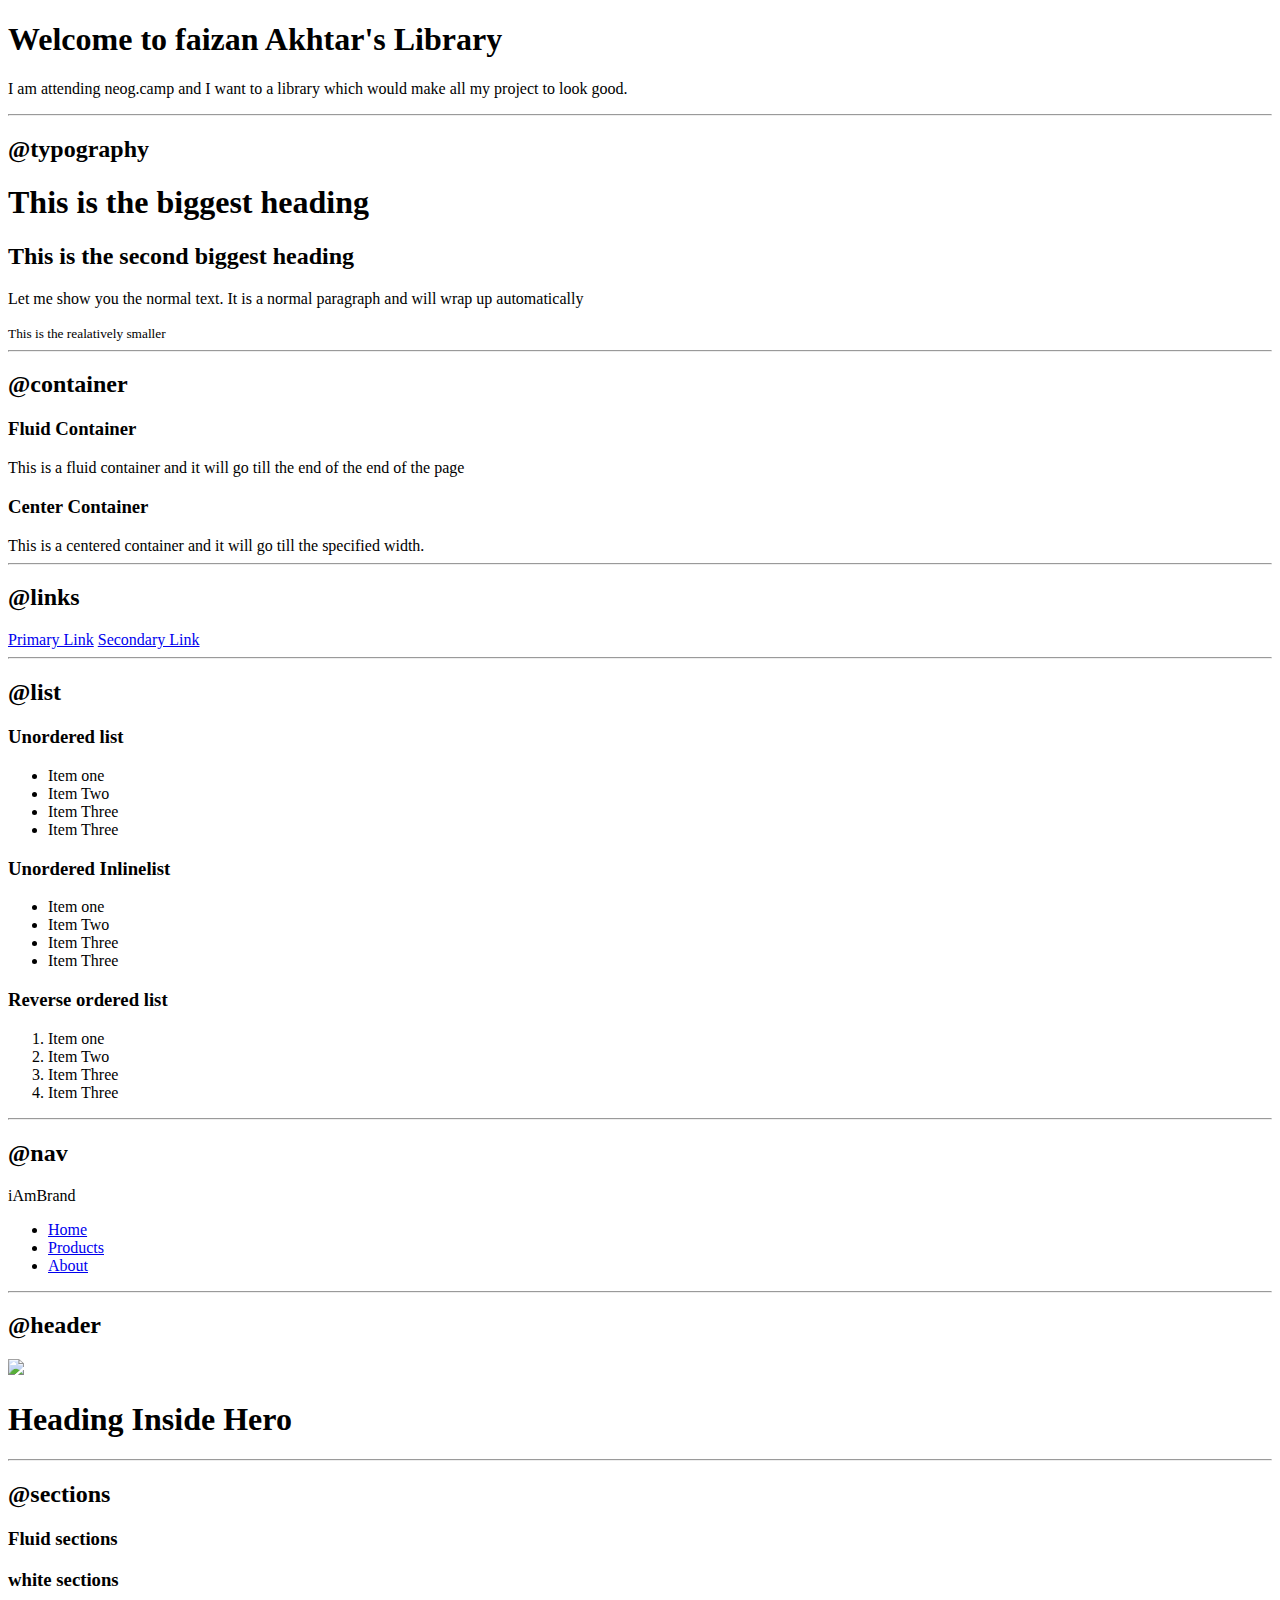
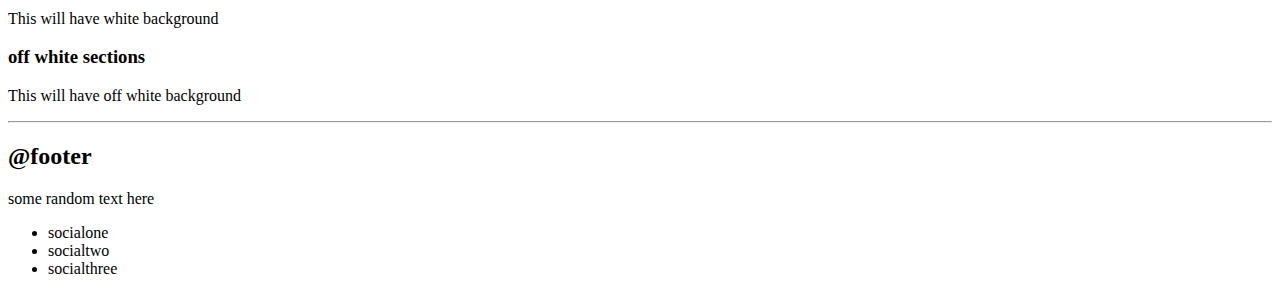
==== index.html @ d11910fe "initial commit" ====
<!DOCTYPE html>
<html lang="en">
<head>
    <meta charset="UTF-8">
    <meta http-equiv="X-UA-Compatible" content="IE=edge">
    <meta name="viewport" content="width=device-width, initial-scale=1.0">
    <title>Component Library</title>
</head>
<body>
    <h1>Welcome to faizan Akhtar's Library</h1>
    <p>
        I am attending neog.camp and I want to a library which would make all my project to look good.

    </p>
    <hr>
    <h2>@typography</h2>
    <h1>This is the biggest heading</h1>
    <h2>This is the second biggest heading</h2>
    <p>Let me show you the normal text. It is a normal paragraph and will wrap up automatically</p>
    <small>This is the realatively smaller</small> 
    <hr>   
    <h2>@container</h2>
    <h3>Fluid Container</h3>
    <div>This is a fluid container and it will go till the end of the end of the page</div>
    <h3>Center Container</h3>
    <div>This is a centered container and it will go till the specified width.</div>
    <hr>
    <h2>@links</h2>
    <a href="https://google.com">Primary Link</a>
    <a href="https://google.com">Secondary Link</a>

    <hr>
    <h2>@list</h2>
    <h3>Unordered list</h3>
    <ul>
        <li>Item one</li>
        <li>Item Two</li>
        <li>Item Three</li>
        <li>Item Three</li>
    </ul>
    <h3>Unordered Inlinelist</h3>
    <ul>
        <li>Item one</li>
        <li>Item Two</li>
        <li>Item Three</li>
        <li>Item Three</li>
    </ul>
    <h3>Reverse ordered list</h3>
    <ol>
        <li>Item one</li>
        <li>Item Two</li>
        <li>Item Three</li>
        <li>Item Three</li>
    </ol>

    <hr>

    <h2>@nav</h2>
    <nav>
        <div>iAmBrand</div>
        <ul>
            <li>
                <a href="/">Home</a>
            </li>
            <li>
                <a href="/">Products</a>
            </li>
            <li>
                <a href="/">About</a>
            </li>
        </ul>
    </nav>
    <hr>

    <h2>@header</h2>

    <header>
        <img src="images/hero.svg">
        <h1>Heading Inside Hero</h1>
    </header>

    <hr>
    <h2>@sections</h2>
    <h3>Fluid sections</h3>
    <sections>
        <h3>white sections</h3>
        <p>This will have white background</p>
    </sections>
    <sections>
        <h3>off white sections</h3>
        <p>This will have off white background</p>
    </sections>
    <hr>
    <h2>@footer</h2>
    <footer>
        <div>some random text here</div>
        <ul>
            <li>socialone</li>
            <li>socialtwo</li>
            <li>socialthree</li>
        </ul>
    </footer>




</body>
</html>
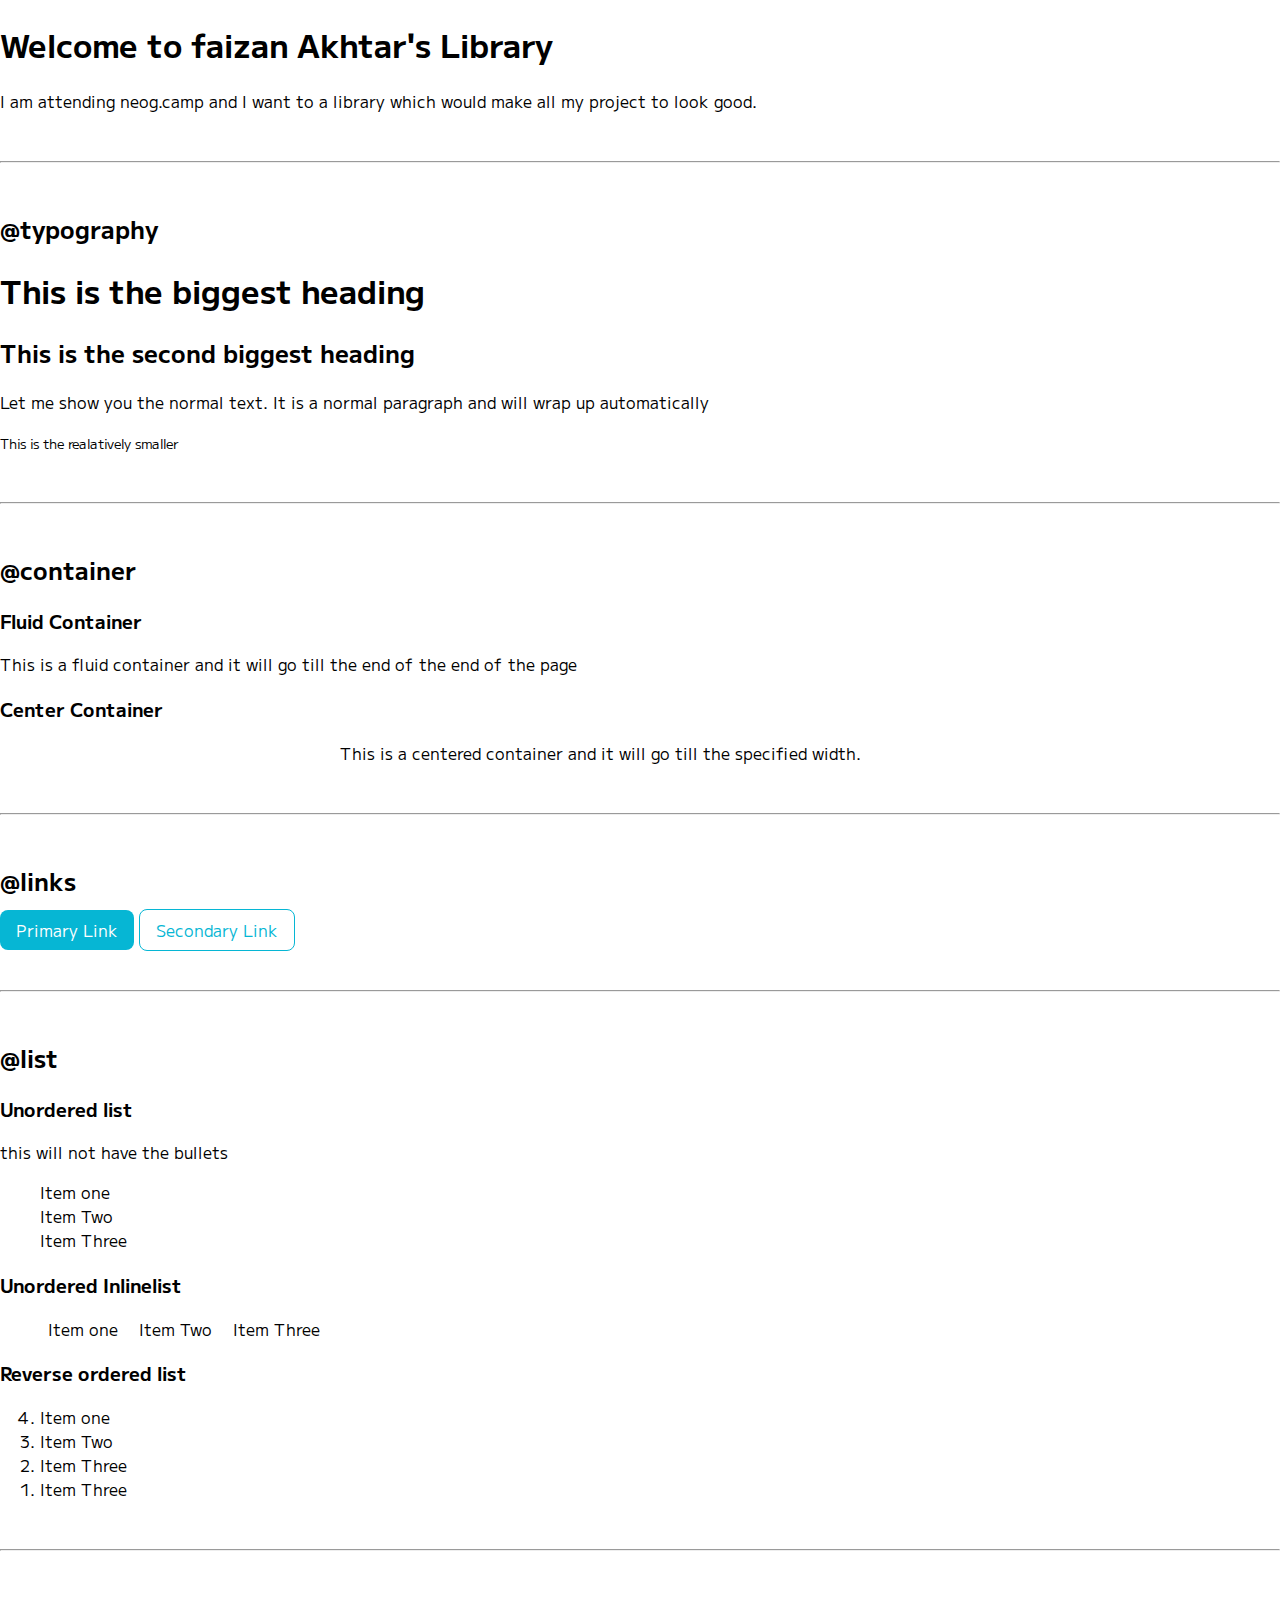
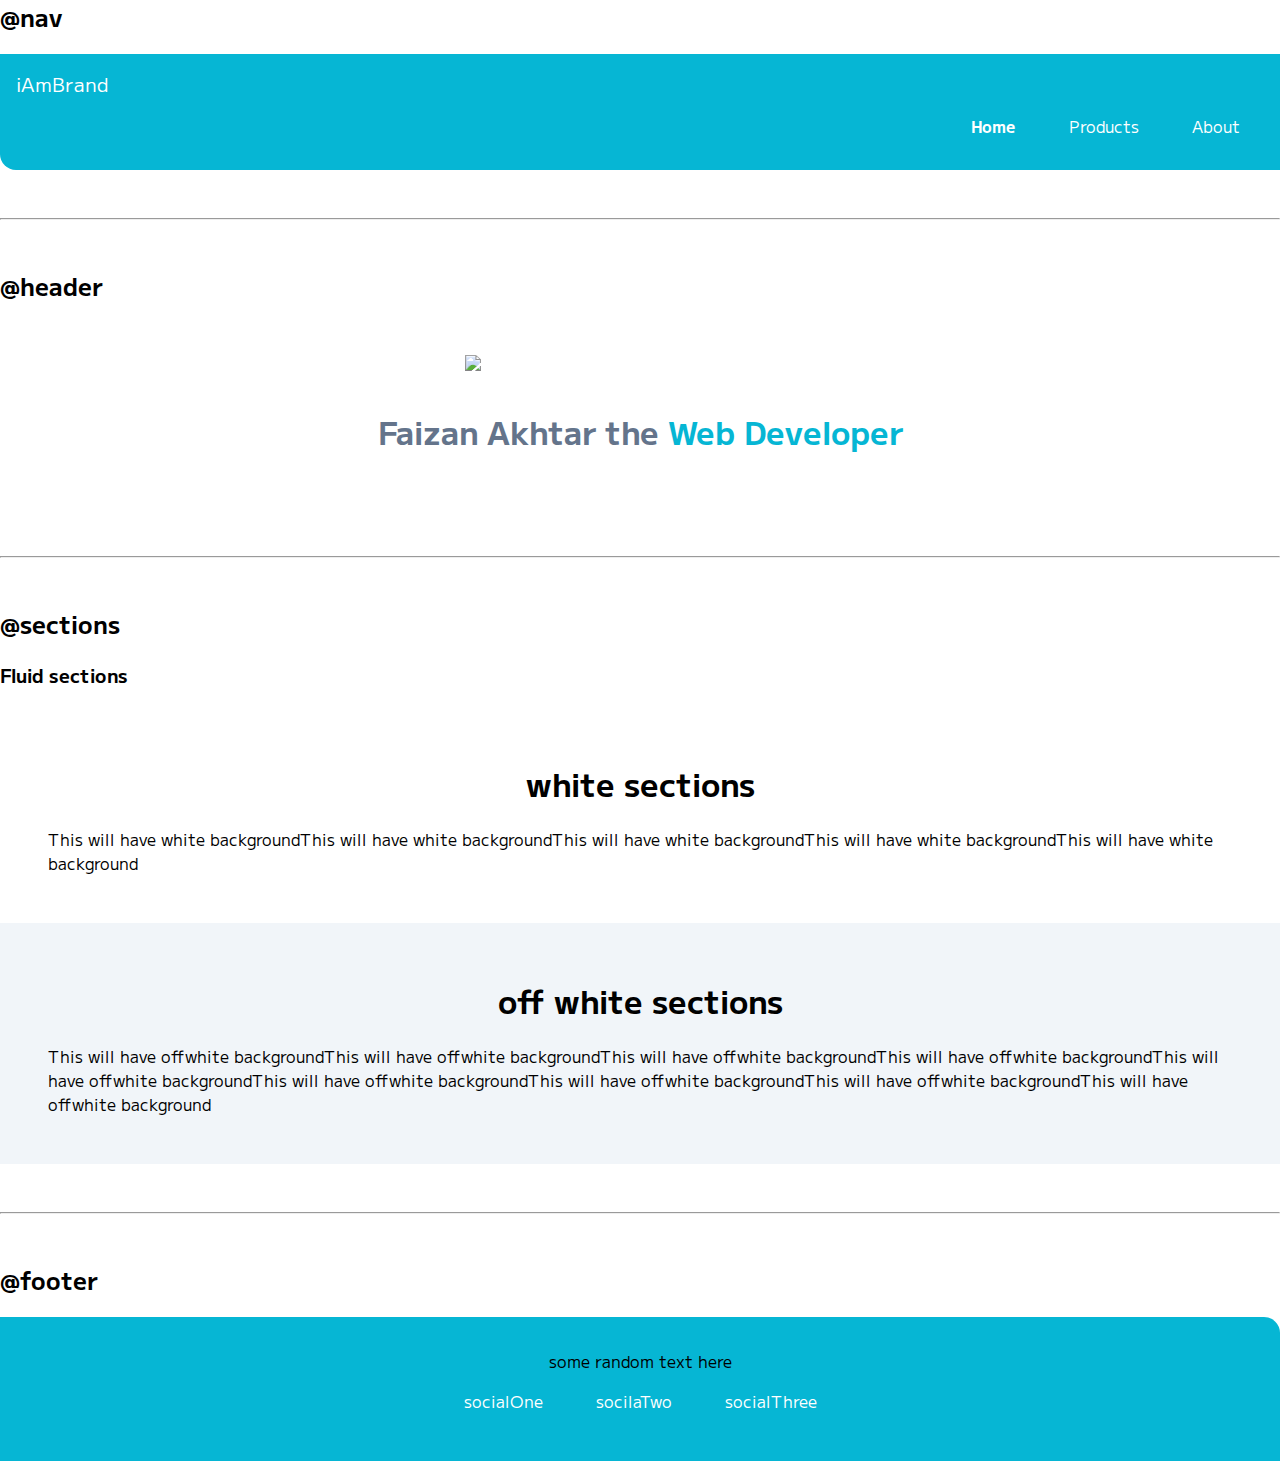
==== commit 35525b96: "style: added the CSS file" ====
--- a/index.html
+++ b/index.html
@@ -5,6 +5,7 @@
     <meta http-equiv="X-UA-Compatible" content="IE=edge">
     <meta name="viewport" content="width=device-width, initial-scale=1.0">
     <title>Component Library</title>
+    <link href="styles.css" rel="stylesheet">
 </head>
 <body>
     <h1>Welcome to faizan Akhtar's Library</h1>
@@ -21,32 +22,32 @@
     <hr>   
     <h2>@container</h2>
     <h3>Fluid Container</h3>
-    <div>This is a fluid container and it will go till the end of the end of the page</div>
+    <div class = "container-fluid">This is a fluid container and it will go till the end of the end of the page</div>
     <h3>Center Container</h3>
-    <div>This is a centered container and it will go till the specified width.</div>
+    <div class = "container container-center">This is a centered container and it will go till the specified width.</div>
     <hr>
     <h2>@links</h2>
-    <a href="https://google.com">Primary Link</a>
-    <a href="https://google.com">Secondary Link</a>
+    <a class="link primary-links" href="https://google.com">Primary Link</a>
+    <a class="link secondary-links" href="https://google.com">Secondary Link</a>
 
     <hr>
     <h2>@list</h2>
     <h3>Unordered list</h3>
-    <ul>
+    <p>this will not have the bullets </p>
+    <ul class="list-non-bullet">
         <li>Item one</li>
         <li>Item Two</li>
         <li>Item Three</li>
-        <li>Item Three</li>
     </ul>
     <h3>Unordered Inlinelist</h3>
-    <ul>
-        <li>Item one</li>
-        <li>Item Two</li>
-        <li>Item Three</li>
-        <li>Item Three</li>
+    <ul class="list-non-bullet">
+        <li class="list-item-inline">Item one</li>
+        <li class="list-item-inline">Item Two</li>
+        <li class="list-item-inline">Item Three</li>
+        
     </ul>
     <h3>Reverse ordered list</h3>
-    <ol>
+    <ol reversed>
         <li>Item one</li>
         <li>Item Two</li>
         <li>Item Three</li>
@@ -56,17 +57,17 @@
     <hr>
 
     <h2>@nav</h2>
-    <nav>
-        <div>iAmBrand</div>
-        <ul>
-            <li>
-                <a href="/">Home</a>
+    <nav class="navigation container" >
+        <div class="nev-brand">iAmBrand</div>
+        <ul class="list-non-bullet  nav-pills">
+            <li class="list-item-inline">
+                <a class="link link-active" href="/">Home</a>
             </li>
-            <li>
-                <a href="/">Products</a>
+            <li class="list-item-inline">
+                <a class="link" href="/">Products</a>
             </li>
-            <li>
-                <a href="/">About</a>
+            <li class="list-item-inline "> 
+                <a class="link  " href="/">About</a>
             </li>
         </ul>
     </nav>
@@ -74,30 +75,33 @@
 
     <h2>@header</h2>
 
-    <header>
-        <img src="images/hero.svg">
-        <h1>Heading Inside Hero</h1>
+    <header class="hero">
+        <img class="hero-image"
+        src="images/hero.svg">
+        <h1 class="hero-header">Faizan Akhtar the <span class="header-highlighter">Web Developer</span></h1>
     </header>
-
     <hr>
     <h2>@sections</h2>
     <h3>Fluid sections</h3>
-    <sections>
-        <h3>white sections</h3>
-        <p>This will have white background</p>
-    </sections>
-    <sections>
-        <h3>off white sections</h3>
-        <p>This will have off white background</p>
-    </sections>
+    <section class="section">
+        <div class="container center-container">
+            <h1>white sections</h1>
+            <p>This will have white backgroundThis will have white backgroundThis will have white backgroundThis will have white backgroundThis will have white background</p></div>
+        
+    </section>
+    <section class="section ow">
+        <div class="container center-container">
+            <h1>off white sections</h1>
+            <p>This will have offwhite backgroundThis will have offwhite backgroundThis will have offwhite backgroundThis will have offwhite backgroundThis will have offwhite backgroundThis will have offwhite backgroundThis will have offwhite backgroundThis will have offwhite backgroundThis will have offwhite background</p></div>
+    </section>
     <hr>
     <h2>@footer</h2>
-    <footer>
-        <div>some random text here</div>
-        <ul>
-            <li>socialone</li>
-            <li>socialtwo</li>
-            <li>socialthree</li>
+    <footer class="footer ">
+        <div class="footer-heading">some random text here</div>
+        <ul class="social-links list-non-bullet" >
+            <li class="list-item-inline"><a class="link" href="/">socialOne</a></li>
+            <li class="list-item-inline"><a class="link" href="/">socilaTwo</a></li>
+            <li class="list-item-inline"><a class="link" href="/ ">socialThree</a></li>
         </ul>
     </footer>
 
--- a/styles.css
+++ b/styles.css
@@ -0,0 +1,129 @@
+@import url('https://fonts.googleapis.com/css2?family=M+PLUS+1&display=swap');
+
+:root {
+    --primary-color: #06b6d4;
+    --dark-grey: #64748b;
+    --off-white: #f1f5f9;
+
+
+}
+
+body {
+    font-family: 'M PLUS 1', sans-serif;
+    margin: 0px;
+}
+
+hr {
+    margin: 3rem 0rem;
+}
+/* container */
+.container {
+    padding: 0rem 1rem;
+}
+
+.container-center {
+    max-width: 600px;
+    margin: auto;
+}
+
+/* links  */
+.link{
+    text-decoration: none;
+    padding: 0.5rem 1rem;
+}
+.primary-links {
+    background-color: var(--primary-color);
+    border-radius: 0.5rem;
+    color: white;
+}
+.secondary-links {
+    background-color: white;
+    color: var(--primary-color
+    );
+    border-radius: 0.5rem;
+    border: 1px solid var(--primary-color);
+}
+/* lists  */
+.list{
+
+}
+.list-non-bullet {
+    list-style: none;
+}
+.list-item-inline {
+    display: inline;
+    padding: 0rem 0.5rem;
+}
+
+.navigation {
+    background-color: var(--primary-color);
+    color: white;
+    padding: 1rem;
+    border-bottom-left-radius: 1rem;
+}
+.navigation .nev-brand {
+    /* font-weight: bold; */
+    font-size: 1.2rem;
+}
+.navigation .nav-pills {
+    text-align: right;
+}
+
+.navigation .link {
+    color: white;
+}
+.navigation .link-active {
+    font-weight: bolder;
+}
+
+/* header  */
+.hero {
+    padding: 2rem;
+}
+.hero .hero-image {
+    max-width: 350px;
+    display: block;
+    margin: auto;
+} 
+.hero .hero-header {
+    padding-top: 1rem;
+    color: var(--dark-grey);
+    font-weight: bold;
+    text-align: center;
+}
+
+.hero .hero-header .header-highlighter{
+    color: var(--primary-color);
+}
+
+/* sections  */
+.section {
+    padding: 2rem;
+}
+.section h1 {
+    text-align: center;
+    
+}
+.ow {
+    background-color: var(--off-white);
+}
+
+/* footer */
+
+.footer {
+    background-color: var(--primary-color);
+    padding: 2rem 1rem;
+    text-align: center;
+    border-top-right-radius: 1rem;
+
+}
+
+.footer .link{
+    color: white; 
+}
+
+.footer ul{
+    padding-inline-start: 0%;
+}
+
+
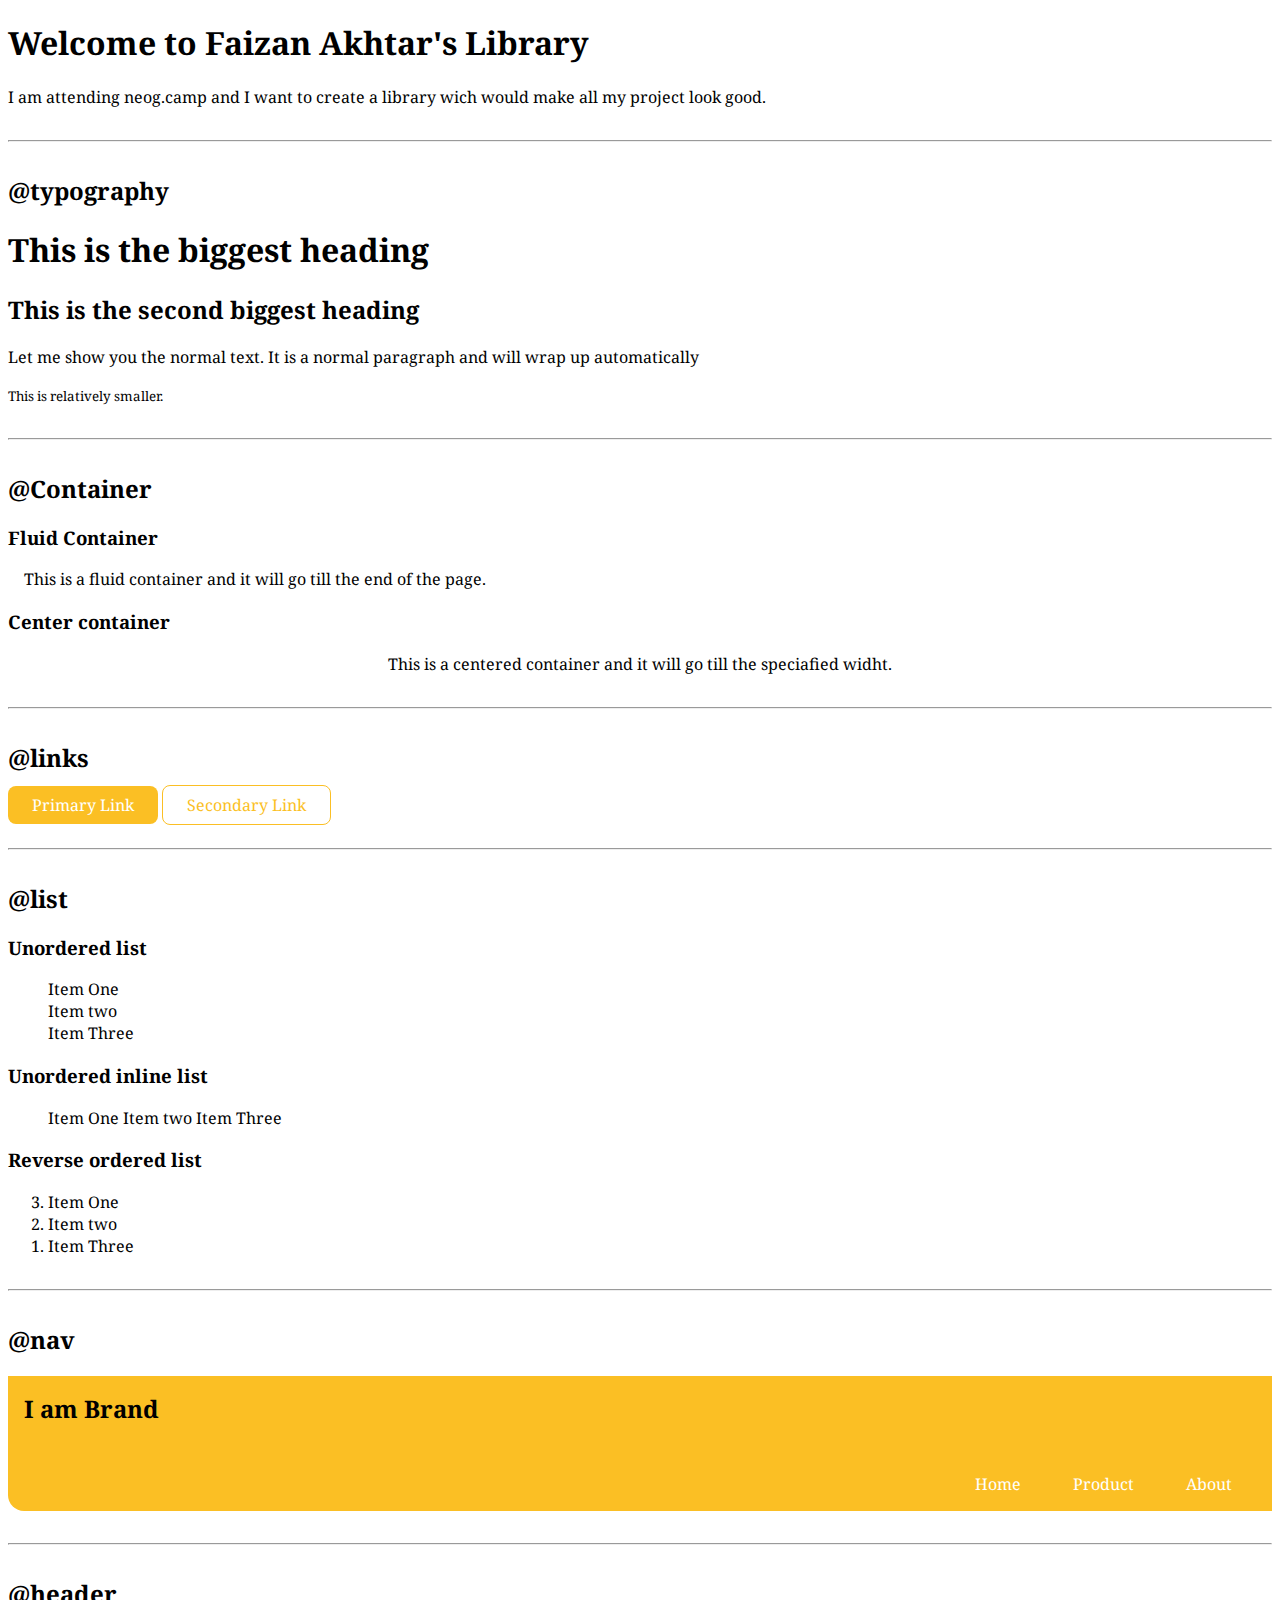
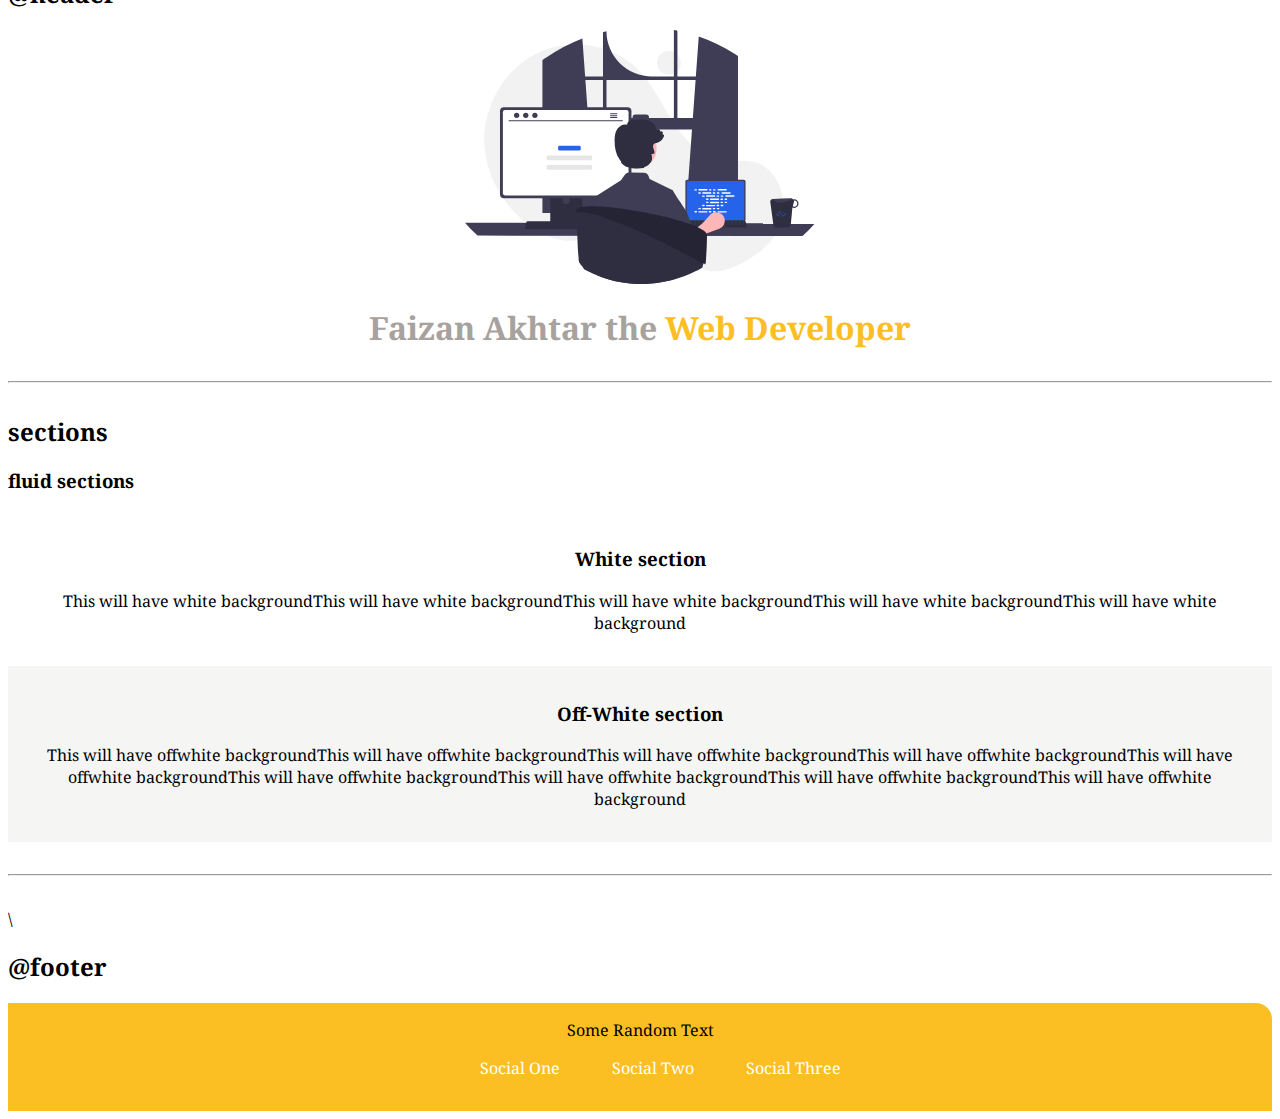
==== commit cc37f72c: "revised" ====
--- a/index.html
+++ b/index.html
@@ -5,103 +5,90 @@
     <meta http-equiv="X-UA-Compatible" content="IE=edge">
     <meta name="viewport" content="width=device-width, initial-scale=1.0">
     <title>Component Library</title>
-    <link href="styles.css" rel="stylesheet">
+    <link rel="stylesheet" href="styles.css">
 </head>
 <body>
-    <h1>Welcome to faizan Akhtar's Library</h1>
-    <p>
-        I am attending neog.camp and I want to a library which would make all my project to look good.
-
-    </p>
+    <h1>Welcome to Faizan Akhtar's Library</h1>
+    <p>I am attending neog.camp and I want to create a library wich would make all my project look good.</p>
     <hr>
     <h2>@typography</h2>
     <h1>This is the biggest heading</h1>
     <h2>This is the second biggest heading</h2>
     <p>Let me show you the normal text. It is a normal paragraph and will wrap up automatically</p>
-    <small>This is the realatively smaller</small> 
-    <hr>   
-    <h2>@container</h2>
+    <small>This is relatively smaller.</small>
+    <hr>
+    <h2>@Container</h2>
     <h3>Fluid Container</h3>
-    <div class = "container-fluid">This is a fluid container and it will go till the end of the end of the page</div>
-    <h3>Center Container</h3>
-    <div class = "container container-center">This is a centered container and it will go till the specified width.</div>
+    <div class="container">This is a fluid container and it will go till the end of the page.</div>
+    <h3>Center container</h3>
+    <div class="container container-center">This is a centered container and it will go till the speciafied widht.</div>
     <hr>
     <h2>@links</h2>
-    <a class="link primary-links" href="https://google.com">Primary Link</a>
-    <a class="link secondary-links" href="https://google.com">Secondary Link</a>
-
+    <a class="link link-primary" href="/">Primary Link</a>
+    <a class="link link-secondary" href="/">Secondary Link</a>
     <hr>
     <h2>@list</h2>
     <h3>Unordered list</h3>
-    <p>this will not have the bullets </p>
-    <ul class="list-non-bullet">
-        <li>Item one</li>
-        <li>Item Two</li>
+    <ul class="list-no-bullet">
+        <li>Item One</li>
+        <li>Item two</li>
         <li>Item Three</li>
     </ul>
-    <h3>Unordered Inlinelist</h3>
-    <ul class="list-non-bullet">
-        <li class="list-item-inline">Item one</li>
-        <li class="list-item-inline">Item Two</li>
+    <h3>Unordered inline list</h3>
+    <ul class="list-no-bullet">
+        <li class="list-item-inline">Item One</li>
+        <li class="list-item-inline">Item two</li>
         <li class="list-item-inline">Item Three</li>
-        
     </ul>
     <h3>Reverse ordered list</h3>
     <ol reversed>
-        <li>Item one</li>
-        <li>Item Two</li>
-        <li>Item Three</li>
+        <li>Item One</li>
+        <li>Item two</li>
         <li>Item Three</li>
     </ol>
-
     <hr>
-
     <h2>@nav</h2>
-    <nav class="navigation container" >
-        <div class="nev-brand">iAmBrand</div>
-        <ul class="list-non-bullet  nav-pills">
+    <header class="navigation">
+        <div class="brand">I am Brand</div>
+        <ul class="list-no-bullet nav-pills">
             <li class="list-item-inline">
-                <a class="link link-active" href="/">Home</a>
+                <a class="link" href="/">Home</a></li>
+            <li class="list-item-inline">
+                <a class="link" href="/">Product</a>
             </li>
             <li class="list-item-inline">
-                <a class="link" href="/">Products</a>
-            </li>
-            <li class="list-item-inline "> 
-                <a class="link  " href="/">About</a>
-            </li>
+                <a class="link" href="/">About</a></li>
         </ul>
-    </nav>
-    <hr>
-
-    <h2>@header</h2>
-
-    <header class="hero">
-        <img class="hero-image"
-        src="images/hero.svg">
-        <h1 class="hero-header">Faizan Akhtar the <span class="header-highlighter">Web Developer</span></h1>
     </header>
     <hr>
-    <h2>@sections</h2>
-    <h3>Fluid sections</h3>
-    <section class="section">
-        <div class="container center-container">
-            <h1>white sections</h1>
-            <p>This will have white backgroundThis will have white backgroundThis will have white backgroundThis will have white backgroundThis will have white background</p></div>
-        
+    <h2>@header</h2>
+    <img class="hero-image" src="/Images/hero.svg" alt="">
+    <h1 class="hero-text">Faizan Akhtar the <span class="highlighted">Web Developer</span></h1>
+    <hr>
+    <h2>sections</h2>
+    <h3>fluid sections</h3>
+    <section class="section ">
+        <h3>White section</h3>
+        <p>This will have white backgroundThis will have white backgroundThis will have white backgroundThis will have white backgroundThis will have white background</p>
     </section>
-    <section class="section ow">
-        <div class="container center-container">
-            <h1>off white sections</h1>
-            <p>This will have offwhite backgroundThis will have offwhite backgroundThis will have offwhite backgroundThis will have offwhite backgroundThis will have offwhite backgroundThis will have offwhite backgroundThis will have offwhite backgroundThis will have offwhite backgroundThis will have offwhite background</p></div>
+    <section class="section section-ow">
+        <h3>Off-White section</h3>
+        <p>This will have offwhite backgroundThis will have offwhite backgroundThis will have offwhite backgroundThis will have offwhite backgroundThis will have offwhite backgroundThis will have offwhite backgroundThis will have offwhite backgroundThis will have offwhite backgroundThis will have offwhite background</p>
     </section>
-    <hr>
+    <hr>\
     <h2>@footer</h2>
-    <footer class="footer ">
-        <div class="footer-heading">some random text here</div>
-        <ul class="social-links list-non-bullet" >
-            <li class="list-item-inline"><a class="link" href="/">socialOne</a></li>
-            <li class="list-item-inline"><a class="link" href="/">socilaTwo</a></li>
-            <li class="list-item-inline"><a class="link" href="/ ">socialThree</a></li>
+    <footer class="footer">
+        <div>Some Random Text</div>
+        <ul>
+            <li class="list-item-inline">
+                <a class="link" href="/">Social One</a>
+            </li>
+            <li class="list-item-inline">
+                <a class="link" href="/">Social Two</a>
+            </li>
+            <li class="list-item-inline">
+                <a class="link" href="/">Social Three</a>
+            </li>
         </ul>
     </footer>
 
--- a/styles.css
+++ b/styles.css
@@ -1,129 +1,93 @@
-@import url('https://fonts.googleapis.com/css2?family=M+PLUS+1&display=swap');
+@import url('https://fonts.googleapis.com/css2?family=Noto+Serif:ital@1&display=swap');
 
 :root {
-    --primary-color: #06b6d4;
-    --dark-grey: #64748b;
-    --off-white: #f1f5f9;
+    --primary-color: #fbbf24
+    ;
+    --grey: #a8a29e;
+    --off-white: #f5f5f4;
+
 
 
 }
 
 body {
-    font-family: 'M PLUS 1', sans-serif;
-    margin: 0px;
+    font-family: 'Noto Serif', serif;
 }
-
 hr {
-    margin: 3rem 0rem;
+    margin: 2rem 0rem;
 }
 /* container */
 .container {
     padding: 0rem 1rem;
 }
+.container-center {
+    text-align: center;
+}
+.link {
+    text-decoration: none;
+    padding: 0.5rem 1.5rem;
+}
+.link-primary {
+    background-color: var(--primary-color);
+    color: white;
+    border-radius: 0.5rem;
 
-.container-center {
-    max-width: 600px;
-    margin: auto;
 }
-
-/* links  */
-.link{
-    text-decoration: none;
-    padding: 0.5rem 1rem;
-}
-.primary-links {
-    background-color: var(--primary-color);
-    border-radius: 0.5rem;
-    color: white;
-}
-.secondary-links {
-    background-color: white;
-    color: var(--primary-color
-    );
+.link-secondary {
+    color: var(--primary-color);
     border-radius: 0.5rem;
     border: 1px solid var(--primary-color);
 }
-/* lists  */
-.list{
-
-}
-.list-non-bullet {
-    list-style: none;
+.list-no-bullet {
+    list-style-type: none;
 }
 .list-item-inline {
     display: inline;
-    padding: 0rem 0.5rem;
 }
-
 .navigation {
     background-color: var(--primary-color);
-    color: white;
-    padding: 1rem;
     border-bottom-left-radius: 1rem;
 }
-.navigation .nev-brand {
-    /* font-weight: bold; */
-    font-size: 1.2rem;
+.navigation .brand {
+    padding: 1rem;
+    font-weight: bold;
+    font-size: 1.5rem;
 }
-.navigation .nav-pills {
-    text-align: right;
-}
-
 .navigation .link {
     color: white;
 }
-.navigation .link-active {
-    font-weight: bolder;
+.nav-pills {
+    text-align: right;
+    padding: 1rem;
 }
 
-/* header  */
-.hero {
-    padding: 2rem;
+.hero-image {
+    display: block;
+    max-width: 350px;
+    margin: auto;
 }
-.hero .hero-image {
-    max-width: 350px;
-    display: block;
-    margin: auto;
-} 
-.hero .hero-header {
-    padding-top: 1rem;
-    color: var(--dark-grey);
-    font-weight: bold;
+.hero-text {
+    color: var(--grey);
     text-align: center;
 }
-
-.hero .hero-header .header-highlighter{
+.highlighted {
     color: var(--primary-color);
 }
 
-/* sections  */
 .section {
-    padding: 2rem;
+    text-align: center;
+    padding: 1rem 1rem;
 }
-.section h1 {
-    text-align: center;
-    
-}
-.ow {
+.section-ow {
     background-color: var(--off-white);
 }
 
-/* footer */
-
 .footer {
     background-color: var(--primary-color);
-    padding: 2rem 1rem;
     text-align: center;
     border-top-right-radius: 1rem;
-
+    padding: 1rem;
 }
-
-.footer .link{
-    color: white; 
-}
-
-.footer ul{
-    padding-inline-start: 0%;
-}
-
-
+.footer .link {
+    color: white;
+}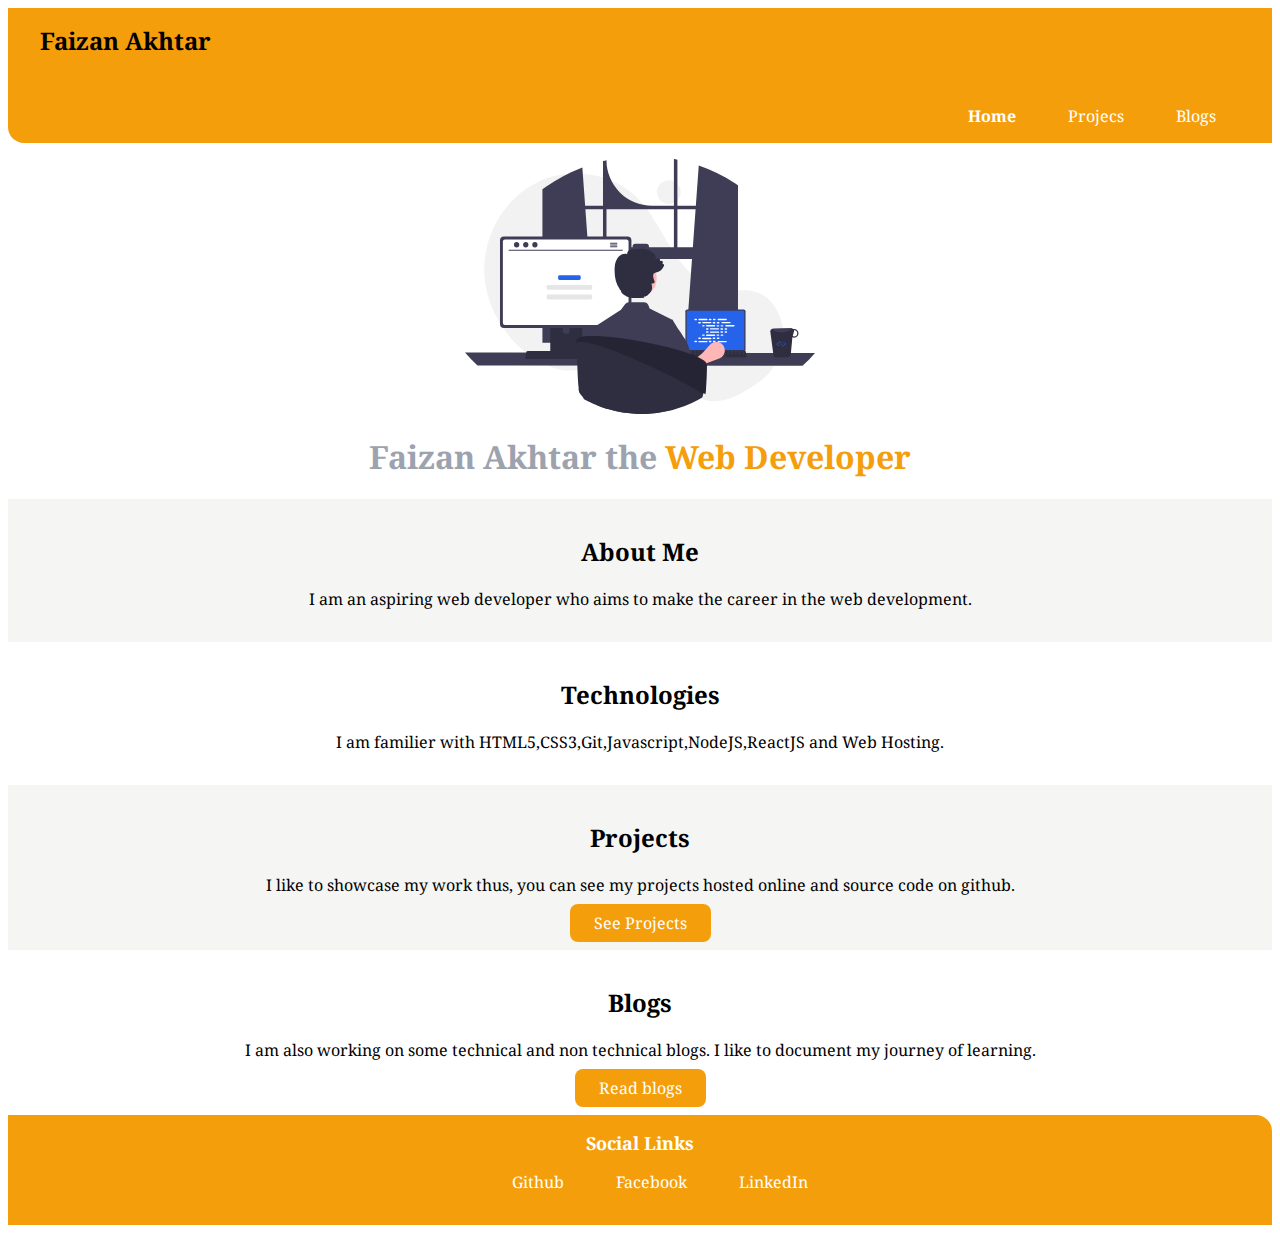
==== commit 10236414: "feat: added blog and project pages" ====
--- a/index.html
+++ b/index.html
@@ -4,96 +4,61 @@
     <meta charset="UTF-8">
     <meta http-equiv="X-UA-Compatible" content="IE=edge">
     <meta name="viewport" content="width=device-width, initial-scale=1.0">
-    <title>Component Library</title>
+    <title>Home | FaizanAkhtar</title>
     <link rel="stylesheet" href="styles.css">
 </head>
 <body>
-    <h1>Welcome to Faizan Akhtar's Library</h1>
-    <p>I am attending neog.camp and I want to create a library wich would make all my project look good.</p>
-    <hr>
-    <h2>@typography</h2>
-    <h1>This is the biggest heading</h1>
-    <h2>This is the second biggest heading</h2>
-    <p>Let me show you the normal text. It is a normal paragraph and will wrap up automatically</p>
-    <small>This is relatively smaller.</small>
-    <hr>
-    <h2>@Container</h2>
-    <h3>Fluid Container</h3>
-    <div class="container">This is a fluid container and it will go till the end of the page.</div>
-    <h3>Center container</h3>
-    <div class="container container-center">This is a centered container and it will go till the speciafied widht.</div>
-    <hr>
-    <h2>@links</h2>
-    <a class="link link-primary" href="/">Primary Link</a>
-    <a class="link link-secondary" href="/">Secondary Link</a>
-    <hr>
-    <h2>@list</h2>
-    <h3>Unordered list</h3>
-    <ul class="list-no-bullet">
-        <li>Item One</li>
-        <li>Item two</li>
-        <li>Item Three</li>
-    </ul>
-    <h3>Unordered inline list</h3>
-    <ul class="list-no-bullet">
-        <li class="list-item-inline">Item One</li>
-        <li class="list-item-inline">Item two</li>
-        <li class="list-item-inline">Item Three</li>
-    </ul>
-    <h3>Reverse ordered list</h3>
-    <ol reversed>
-        <li>Item One</li>
-        <li>Item two</li>
-        <li>Item Three</li>
-    </ol>
-    <hr>
-    <h2>@nav</h2>
-    <header class="navigation">
-        <div class="brand">I am Brand</div>
+    <nav class="navigation container">
+        <div class="brand">Faizan Akhtar</div>
         <ul class="list-no-bullet nav-pills">
             <li class="list-item-inline">
-                <a class="link" href="/">Home</a></li>
+                <a class="link link-active" href="index.html">Home</a></li>
             <li class="list-item-inline">
-                <a class="link" href="/">Product</a>
+                <a class="link" href="/projects.html">Projecs</a>
             </li>
             <li class="list-item-inline">
-                <a class="link" href="/">About</a></li>
+                <a class="link" href="
+                blogs.html">Blogs</a></li>
         </ul>
+    </nav>
+    <header class="hero">
+    <img class="hero-image" src="/Images/hero.svg" alt="">
+    <h1 class="hero-text">Faizan Akhtar the <span class="highlighted">Web Developer</span>
     </header>
-    <hr>
-    <h2>@header</h2>
-    <img class="hero-image" src="/Images/hero.svg" alt="">
-    <h1 class="hero-text">Faizan Akhtar the <span class="highlighted">Web Developer</span></h1>
-    <hr>
-    <h2>sections</h2>
-    <h3>fluid sections</h3>
-    <section class="section ">
-        <h3>White section</h3>
-        <p>This will have white backgroundThis will have white backgroundThis will have white backgroundThis will have white backgroundThis will have white background</p>
+    </h1>
+    <section class="section section-ow">
+        <h2>About Me</h2>
+        <p>I am an aspiring web developer who aims to make the career in the web development.</p>
+    </section>
+    <section class="section">
+        <h2>Technologies</h2>
+        <p>I am familier with HTML5,CSS3,Git,Javascript,NodeJS,ReactJS and Web Hosting.</p>
     </section>
     <section class="section section-ow">
-        <h3>Off-White section</h3>
-        <p>This will have offwhite backgroundThis will have offwhite backgroundThis will have offwhite backgroundThis will have offwhite backgroundThis will have offwhite backgroundThis will have offwhite backgroundThis will have offwhite backgroundThis will have offwhite backgroundThis will have offwhite background</p>
+        <h2>Projects</h2>
+        <p>I like to showcase my work thus, you can see my projects hosted online and source code on github.</p>
+        <a class="link link-primary" href="projects.html">See Projects</a>
+
     </section>
-    <hr>\
-    <h2>@footer</h2>
+    <section class="section">
+        <h2>Blogs</h2>
+        <p>I am also working on some technical and non technical blogs. I like to document my journey of learning.</p>
+        <a class="link link-primary" href="blogs.html">Read blogs</a>
+    </section>
     <footer class="footer">
-        <div>Some Random Text</div>
+        <div class="footer-header">Social Links</div>
         <ul>
             <li class="list-item-inline">
-                <a class="link" href="/">Social One</a>
+                <a class="link" href="https://github.com/akhtarfaizan20">Github</a>
             </li>
             <li class="list-item-inline">
-                <a class="link" href="/">Social Two</a>
+                <a class="link" href="https://www.facebook.com/profile.php?id=100007478117730">Facebook</a>
             </li>
             <li class="list-item-inline">
-                <a class="link" href="/">Social Three</a>
+                <a class="link" href="https://www.linkedin.com/in/faizan-akhtar-884b32198/">LinkedIn</a>
             </li>
         </ul>
     </footer>
 
-
-
-
 </body>
 </html>--- a/styles.css
+++ b/styles.css
@@ -1,9 +1,11 @@
 @import url('https://fonts.googleapis.com/css2?family=Noto+Serif:ital@1&display=swap');
 
 :root {
-    --primary-color: #fbbf24
+    --primary-color: #f59e0b
+
+
     ;
-    --grey: #a8a29e;
+    --grey: #9ca3af;
     --off-white: #f5f5f4;
 
 
@@ -56,17 +58,20 @@
 .navigation .link {
     color: white;
 }
+.navigation .link-active{
+    font-weight: bold;
+}
 .nav-pills {
     text-align: right;
     padding: 1rem;
 }
 
-.hero-image {
+.hero .hero-image {
     display: block;
     max-width: 350px;
     margin: auto;
 }
-.hero-text {
+.hero .hero-text {
     color: var(--grey);
     text-align: center;
 }
@@ -87,7 +92,12 @@
     text-align: center;
     border-top-right-radius: 1rem;
     padding: 1rem;
+    color: white;
 }
 .footer .link {
     color: white;
+}
+.footer .footer-header {
+    font-weight: bold;
+    font-size: large;
 }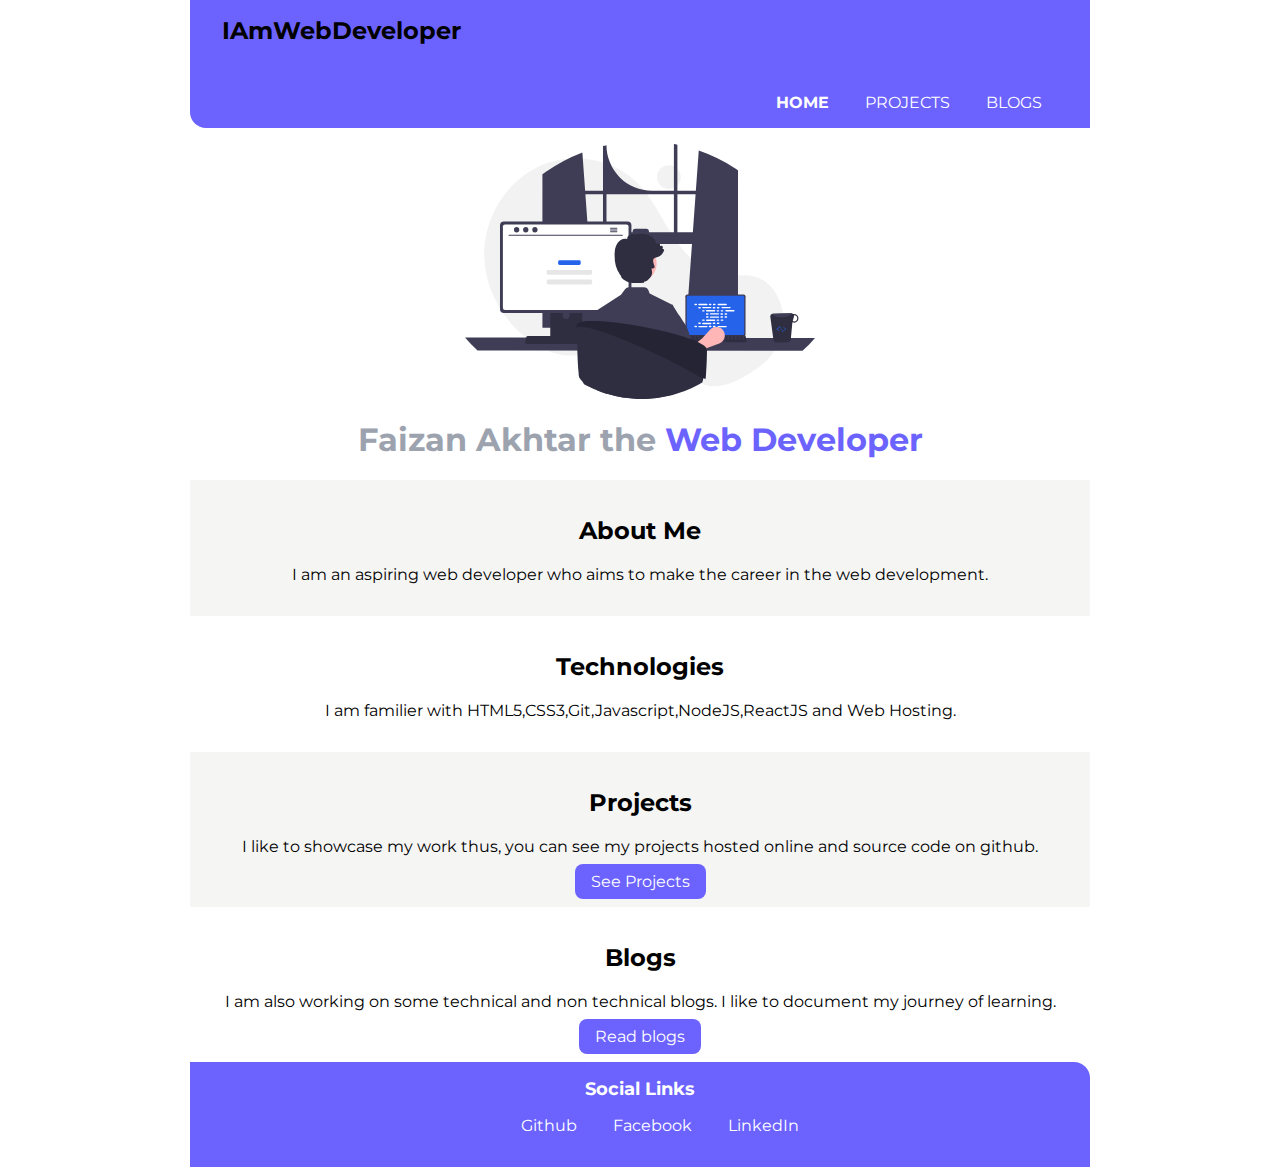
==== commit 5f5a575e: "style: changed the width of the page and font" ====
--- a/index.html
+++ b/index.html
@@ -9,16 +9,16 @@
 </head>
 <body>
     <nav class="navigation container">
-        <div class="brand">Faizan Akhtar</div>
+        <div class="brand">IAmWebDeveloper</div>
         <ul class="list-no-bullet nav-pills">
             <li class="list-item-inline">
-                <a class="link link-active" href="index.html">Home</a></li>
+                <a class="link link-active" href="index.html">HOME</a></li>
             <li class="list-item-inline">
-                <a class="link" href="/projects.html">Projecs</a>
+                <a class="link" href="/projects.html">PROJECTS</a>
             </li>
             <li class="list-item-inline">
                 <a class="link" href="
-                blogs.html">Blogs</a></li>
+                blogs.html">BLOGS</a></li>
         </ul>
     </nav>
     <header class="hero">
--- a/styles.css
+++ b/styles.css
@@ -1,10 +1,7 @@
-@import url('https://fonts.googleapis.com/css2?family=Noto+Serif:ital@1&display=swap');
+@import url('https://fonts.googleapis.com/css2?family=Montserrat:wght@500&display=swap');
 
 :root {
-    --primary-color: #f59e0b
-
-
-    ;
+    --primary-color: #6C63FF;
     --grey: #9ca3af;
     --off-white: #f5f5f4;
 
@@ -13,7 +10,9 @@
 }
 
 body {
-    font-family: 'Noto Serif', serif;
+    font-family: 'Montserrat', sans-serif;
+    margin: auto;
+    max-width: 900px;
 }
 hr {
     margin: 2rem 0rem;
@@ -22,12 +21,16 @@
 .container {
     padding: 0rem 1rem;
 }
+ol {
+    text-align: center;
+
+}
 .container-center {
     text-align: center;
 }
 .link {
     text-decoration: none;
-    padding: 0.5rem 1.5rem;
+    padding: 0.5rem 1rem;
 }
 .link-primary {
     background-color: var(--primary-color);
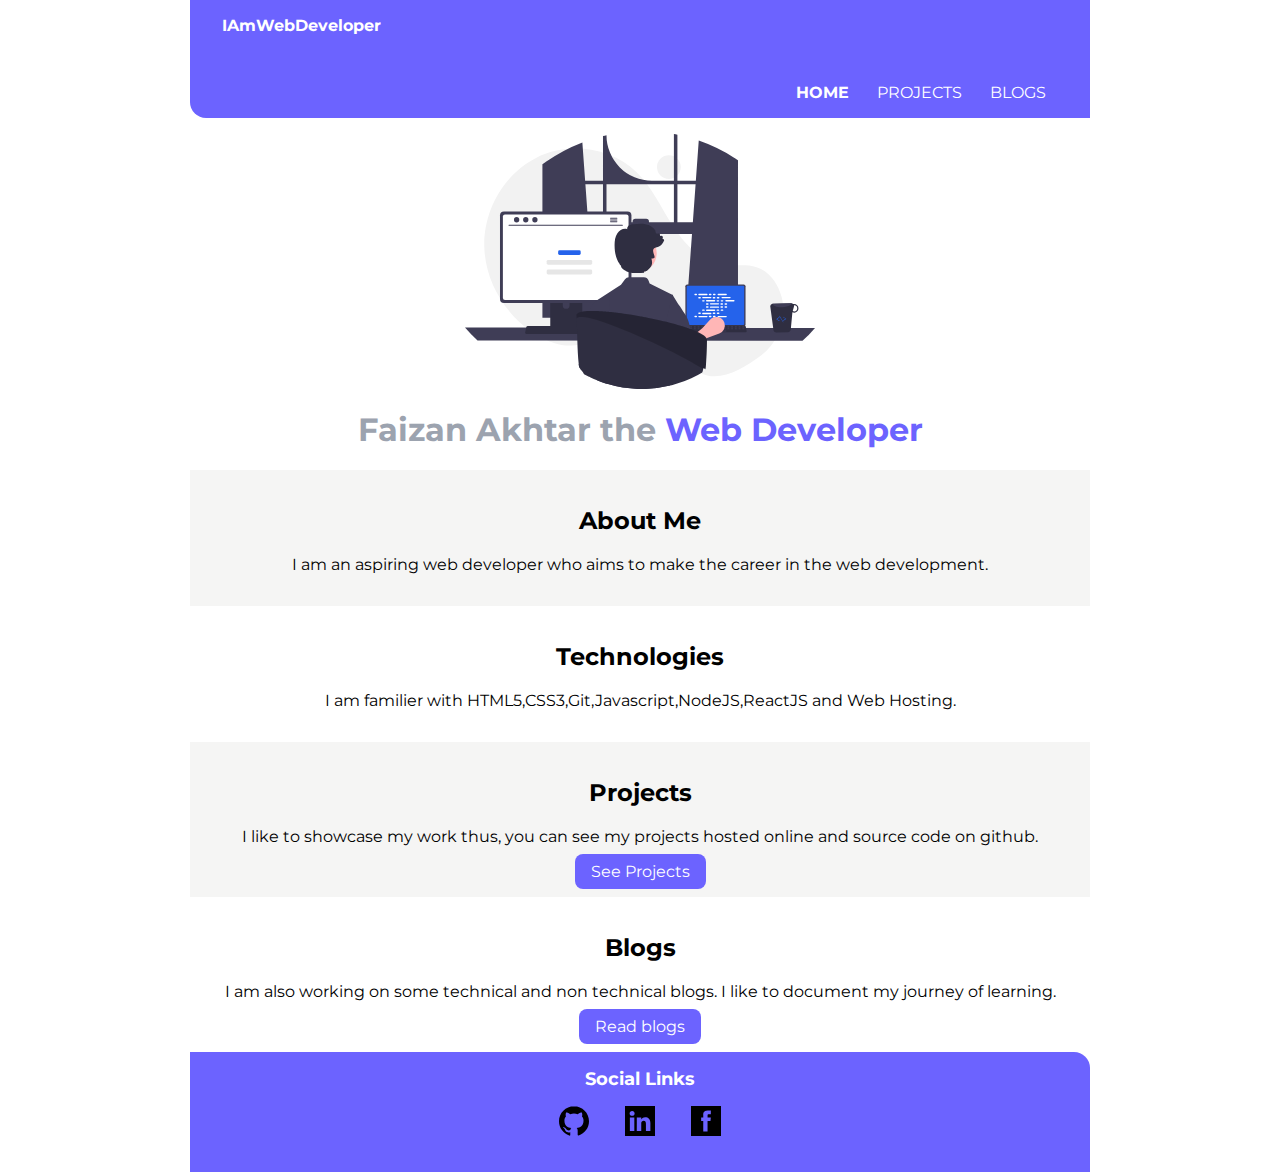
==== commit 9c0ea538: "style: added the logo of social media links" ====
--- a/index.html
+++ b/index.html
@@ -49,14 +49,15 @@
         <div class="footer-header">Social Links</div>
         <ul>
             <li class="list-item-inline">
-                <a class="link" href="https://github.com/akhtarfaizan20">Github</a>
+                <a class="link" href="https://github.com/akhtarfaizan20"><img src="/Images/github.svg" alt="" width="30px"></a>
             </li>
             <li class="list-item-inline">
-                <a class="link" href="https://www.facebook.com/profile.php?id=100007478117730">Facebook</a>
+                <a class="link" href="https://www.linkedin.com/in/faizan-akhtar-884b32198/"><img src="/Images/linkedin.svg" alt="" width="30px"></a>
             </li>
             <li class="list-item-inline">
-                <a class="link" href="https://www.linkedin.com/in/faizan-akhtar-884b32198/">LinkedIn</a>
+                <a class="link" href="https://www.facebook.com/profile.php?id=100007478117730"><img src="/Images/fb.svg" alt="" width="30px"></a>
             </li>
+            
         </ul>
     </footer>
 
--- a/styles.css
+++ b/styles.css
@@ -56,10 +56,11 @@
 .navigation .brand {
     padding: 1rem;
     font-weight: bold;
-    font-size: 1.5rem;
+    color: white;
 }
 .navigation .link {
     color: white;
+    padding: 0.5rem 0.75rem;
 }
 .navigation .link-active{
     font-weight: bold;
@@ -99,8 +100,12 @@
 }
 .footer .link {
     color: white;
+    padding: 0.5rem 1rem;
 }
 .footer .footer-header {
     font-weight: bold;
     font-size: large;
+}
+.footer ul {
+    padding-inline-start: 0px;
 }